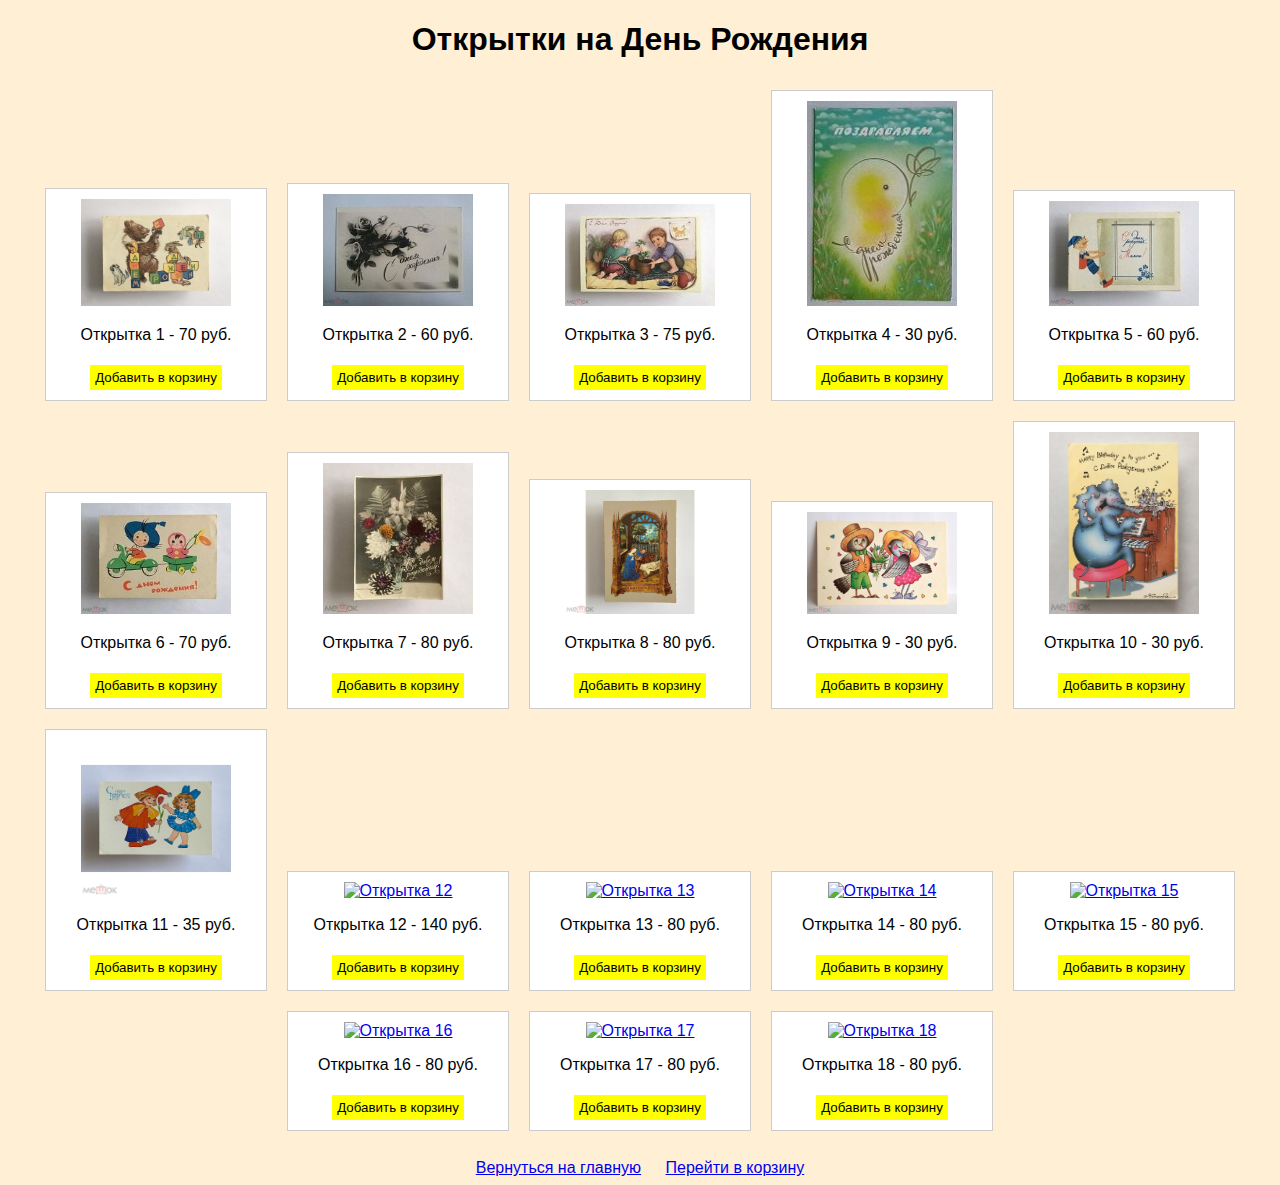
==== birthday.html @ 6f32feec "Update birthday.html" ====
<!DOCTYPE html>
<html lang="ru">
<head>
    <meta charset="UTF-8">
    <meta name="viewport" content="width=device-width, initial-scale=1.0">
    <title>Категория</title>
    <style>
        body { font-family: Arial, sans-serif; background-color: #ffefd5; text-align: center; }
        .card { display: inline-block; margin: 10px; padding: 10px; border: 1px solid #ccc; background: white; width: 200px; }
        .btn { margin-top: 5px; padding: 5px; background: yellow; border: none; cursor: pointer; }
        img { width: 150px; height: auto; }
    </style>
</head>
<body>
    <h1 id="category-title">День рождения</h1>
    <div id="cards-container"></div>
    <br>
    <a href="index.html">Вернуться на главную</a>
    <a href="cart.html" style="margin-left: 20px;">Перейти в корзину</a>
    
    <script>
        const categoryData = {
    title: "Открытки на День Рождения",
    cards: [
        { image: "images/birthday1_front.jpg", 
            back: "images/birthday1_back.jpg", 
            name: "Открытка 1", 
            description: "Яркая открытка с поздравлением!", 
            year: "1960", 
            price: "70" },
        { image: "images/birthday2_front.jpg", 
            back: "images/birthday2_back.jpg", 
            name: "Открытка 2", 
            description: "С днем рождения! Худ Афонин", 
            year: "?", 
            price: "60" },
        { image: "images/birthday3_front.jpg", 
            back: "images/birthday3_back.jpg", 
            name: "Открытка 3", 
            description: "С Днём Рождения! Расти Большой! Худ Барсукова. Современная открытка. Большой формат. Двойная", 
            year: "2009", 
            price: "75" },
        { image: "images/birthday4_front.jpg", 
            back: "images/birthday4_back.jpg", 
            name: "Открытка 4", 
            description: "Поздравляем с днем рождения! Худ. Воронин. Чистая", 
            year: "1987", 
            price: "30" },
        { image: "images/birthday5_front.jpg", 
            back: "images/birthday5_back.jpg", 
            name: "Открытка 5", 
            description: "С днём рождения Малыш! Худ А. Путина. Чистая, двойная", 
            year: "1978", 
            price: "60" },
        { image: "images/birthday6_front.jpg", 
            back: "images/birthday6_back.jpg", 
            name: "Открытка 6", 
            description: "С днём рождения! Худ Модель Почтовая карточка. Подписана", 
            year: "1963", 
            price: "70" },
        { image: "images/birthday7_front.jpg", 
            back: "images/birthday7_back.jpg", 
            name: "Открытка 7", 
            description: "С днём рождения! Поздравительная открытка. Изд г. Казань, фотокомбинат ММР ТАССР. Подписана", 
            year: "1962", 
            price: "80" },
        { image: "images/birthday8_front.webp", 
            back: "images/birthday8_back.webp", 
            name: "Открытка 8", 
            description: "Рождение Иисуса, Бурж. Гебурт Кристи Рождество Христово Изд Венгрия", 
            year: "?", 
            price: "80" },
        { image: "images/birthday9_front.jpg", 
            back: "images/birthday9_back.jpg", 
            name: "Открытка 9", 
            description: "С днём рождения! Худ Макарова. Подписана", 
            year: "1991", 
            price: "30" },
        { image: "images/birthday10_front.jpg", 
            back: "images/birthday10_back.jpg", 
            name: "Открытка 10", 
            description: "С днём рождения! Современная открытка. Подписана", 
            year: "1996", 
            price: "30" },
        { image: "images/birthday11_front.jpg", 
            back: "images/birthday11_back.jpg", 
            name: "Открытка 11", 
            description: "С днем рождения! Жукова", 
            year: "1991", 
            price: "35" },
        { image: "images/birthday12_front.jpg", 
            back: "images/birthday12_back.jpg", 
            name: "Открытка 12", 
            description: "Т. Г. Шевченко. 150 лет со дня рождения", 
            year: "1960-е гг", 
            price: "140" },
        { image: "images/birthday13_front.jpg", 
            back: "images/birthday13_back.jpg", 
            name: "Открытка 13", 
            description: "С днём рождения! Поздравительная открытка. Изд г. Казань, фотокомбинат ММР ТАССР. Подписана", 
            year: "1962", 
            price: "80" },
        { image: "images/birthday14_front.jpg", 
            back: "images/birthday14_back.jpg", 
            name: "Открытка 14", 
            description: "С днём рождения! Поздравительная открытка. Изд г. Казань, фотокомбинат ММР ТАССР. Подписана", 
            year: "1962", 
            price: "80" },
        { image: "images/birthday15_front.jpg", 
            back: "images/birthday15_back.jpg", 
            name: "Открытка 15", 
            description: "С днём рождения! Поздравительная открытка. Изд г. Казань, фотокомбинат ММР ТАССР. Подписана", 
            year: "1962", 
            price: "80" },
        { image: "images/birthday16_front.jpg", 
            back: "images/birthday16_back.jpg", 
            name: "Открытка 16", 
            description: "С днём рождения! Поздравительная открытка. Изд г. Казань, фотокомбинат ММР ТАССР. Подписана", 
            year: "1962", 
            price: "80" },
        { image: "images/birthday17_front.jpg", 
            back: "images/birthday17_back.jpg", 
            name: "Открытка 17", 
            description: "С днём рождения! Поздравительная открытка. Изд г. Казань, фотокомбинат ММР ТАССР. Подписана", 
            year: "1962", 
            price: "80" },
        { image: "images/birthday18_front.jpg", 
            back: "images/birthday18_back.jpg", 
            name: "Открытка 18", 
            description: "С днём рождения! Поздравительная открытка. Изд г. Казань, фотокомбинат ММР ТАССР. Подписана", 
            year: "1962", 
            price: "80" }
    ]
};


        document.getElementById("category-title").innerText = categoryData.title;
        const container = document.getElementById("cards-container");

        categoryData.cards.forEach(item => {
    let div = document.createElement("div");
    div.classList.add("card");
    div.innerHTML = `
        <a href="card.html?title=${encodeURIComponent(item.name)}&front=${encodeURIComponent(item.image)}&back=${encodeURIComponent(item.back)}&desc=${encodeURIComponent(item.description)}&year=${encodeURIComponent(item.year)}&price=${encodeURIComponent(item.price)}">
            <img src="${item.image}" alt="${item.name}">
        </a>
        <p>${item.name} - ${item.price} руб.</p>
        <button class="btn" onclick='addToCart(${JSON.stringify(item)})'>Добавить в корзину</button>
    `;
    container.appendChild(div);
});


        function addToCart(item) {
            let cart = JSON.parse(localStorage.getItem("cart")) || [];
            cart.push(item);
            localStorage.setItem("cart", JSON.stringify(cart));
            alert(`${item.name} добавлена в корзину!`);
        }
    </script>
</body>
</html>
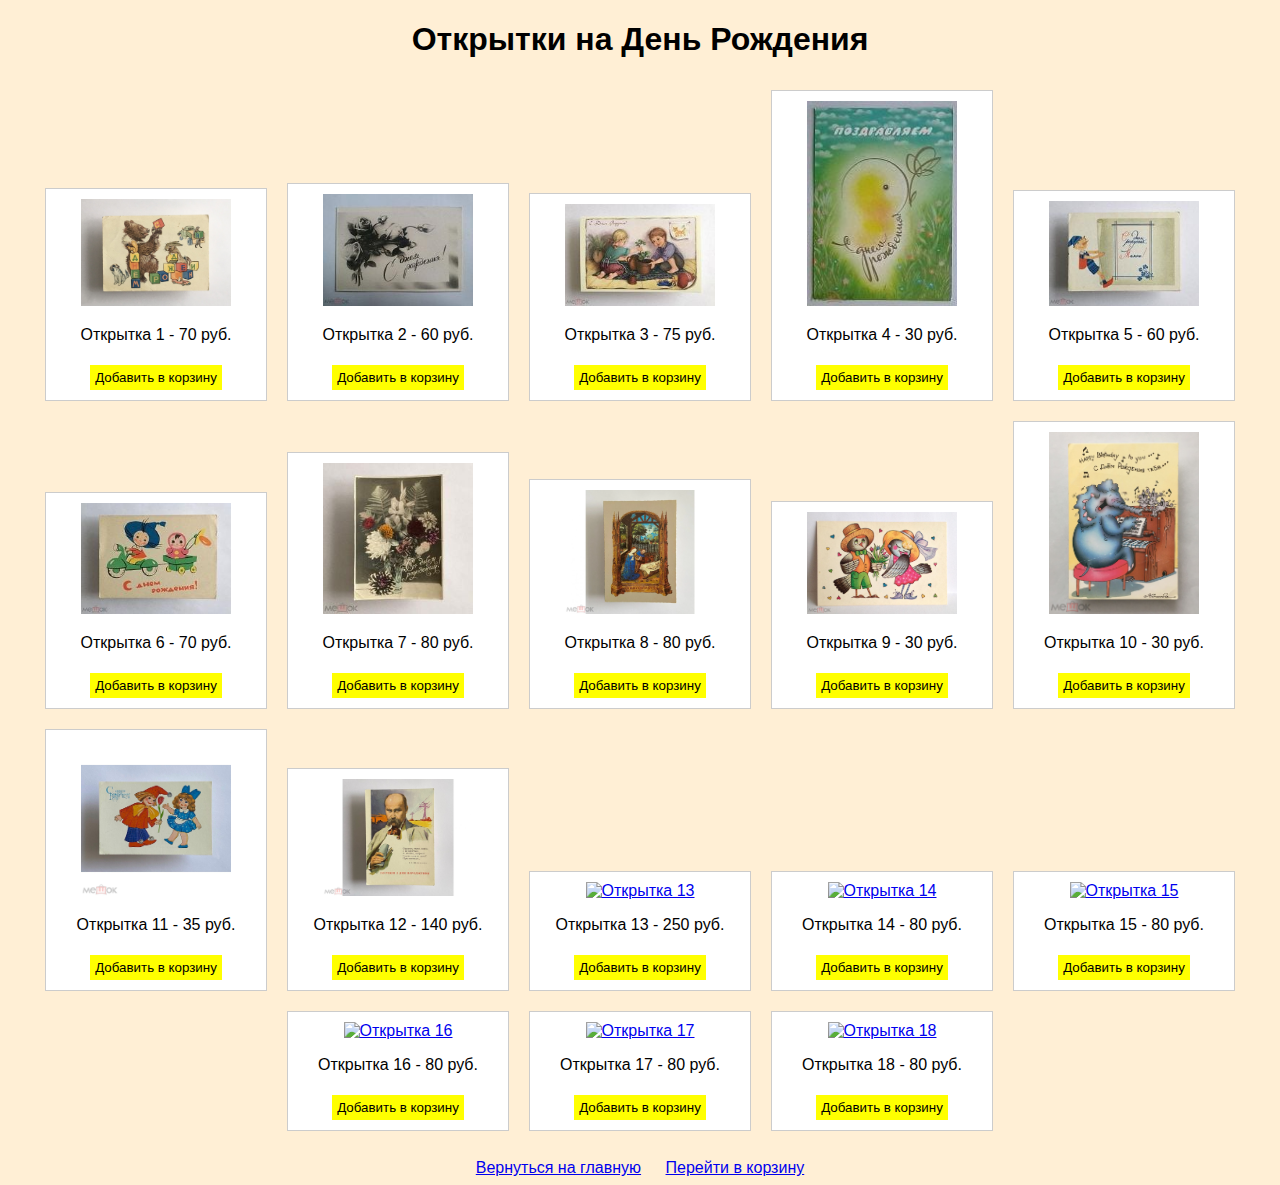
==== commit 7883dc79: "Update birthday.html" ====
--- a/birthday.html
+++ b/birthday.html
@@ -97,9 +97,9 @@
         { image: "images/birthday13_front.jpg", 
             back: "images/birthday13_back.jpg", 
             name: "Открытка 13", 
-            description: "С днём рождения! Поздравительная открытка. Изд г. Казань, фотокомбинат ММР ТАССР. Подписана", 
-            year: "1962", 
-            price: "80" },
+            description: "С Днем рождения! Худ И. Макаров. Литера В", 
+            year: "Изд Марка 1997", 
+            price: "250" },
         { image: "images/birthday14_front.jpg", 
             back: "images/birthday14_back.jpg", 
             name: "Открытка 14", 
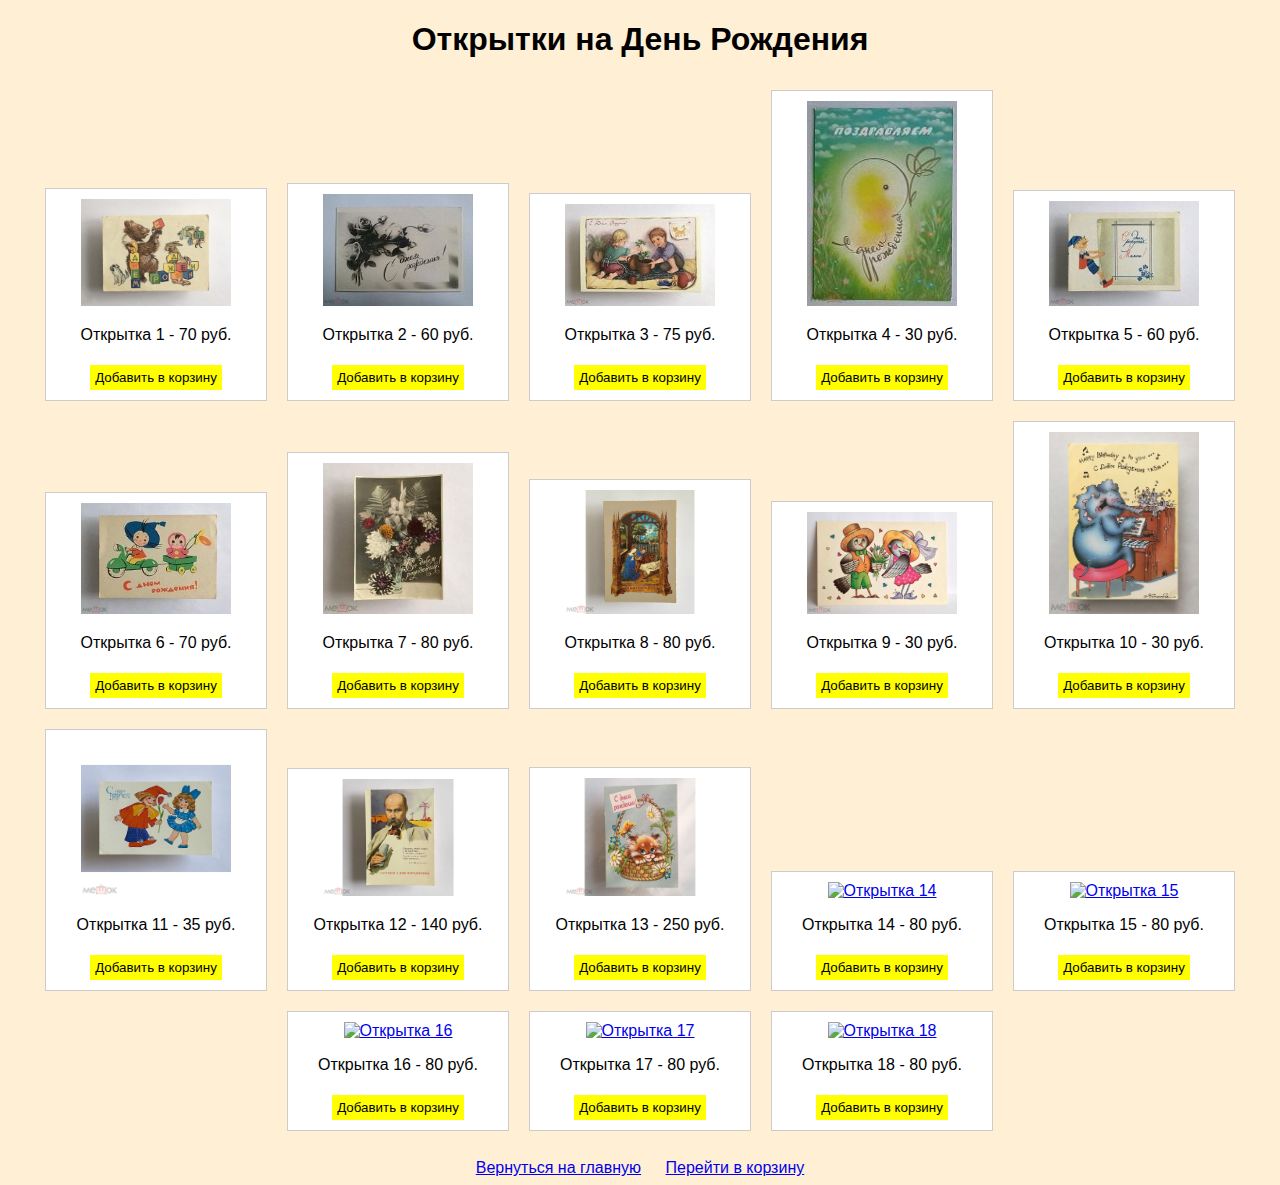
==== commit 3f18fc77: "Update birthday.html" ====
--- a/birthday.html
+++ b/birthday.html
@@ -97,8 +97,8 @@
         { image: "images/birthday13_front.jpg", 
             back: "images/birthday13_back.jpg", 
             name: "Открытка 13", 
-            description: "С Днем рождения! Худ И. Макаров. Литера В", 
-            year: "Изд Марка 1997", 
+            description: "С Днем рождения! Худ И. Макаров. Изд Марка. Литера В", 
+            year: "1997", 
             price: "250" },
         { image: "images/birthday14_front.jpg", 
             back: "images/birthday14_back.jpg", 
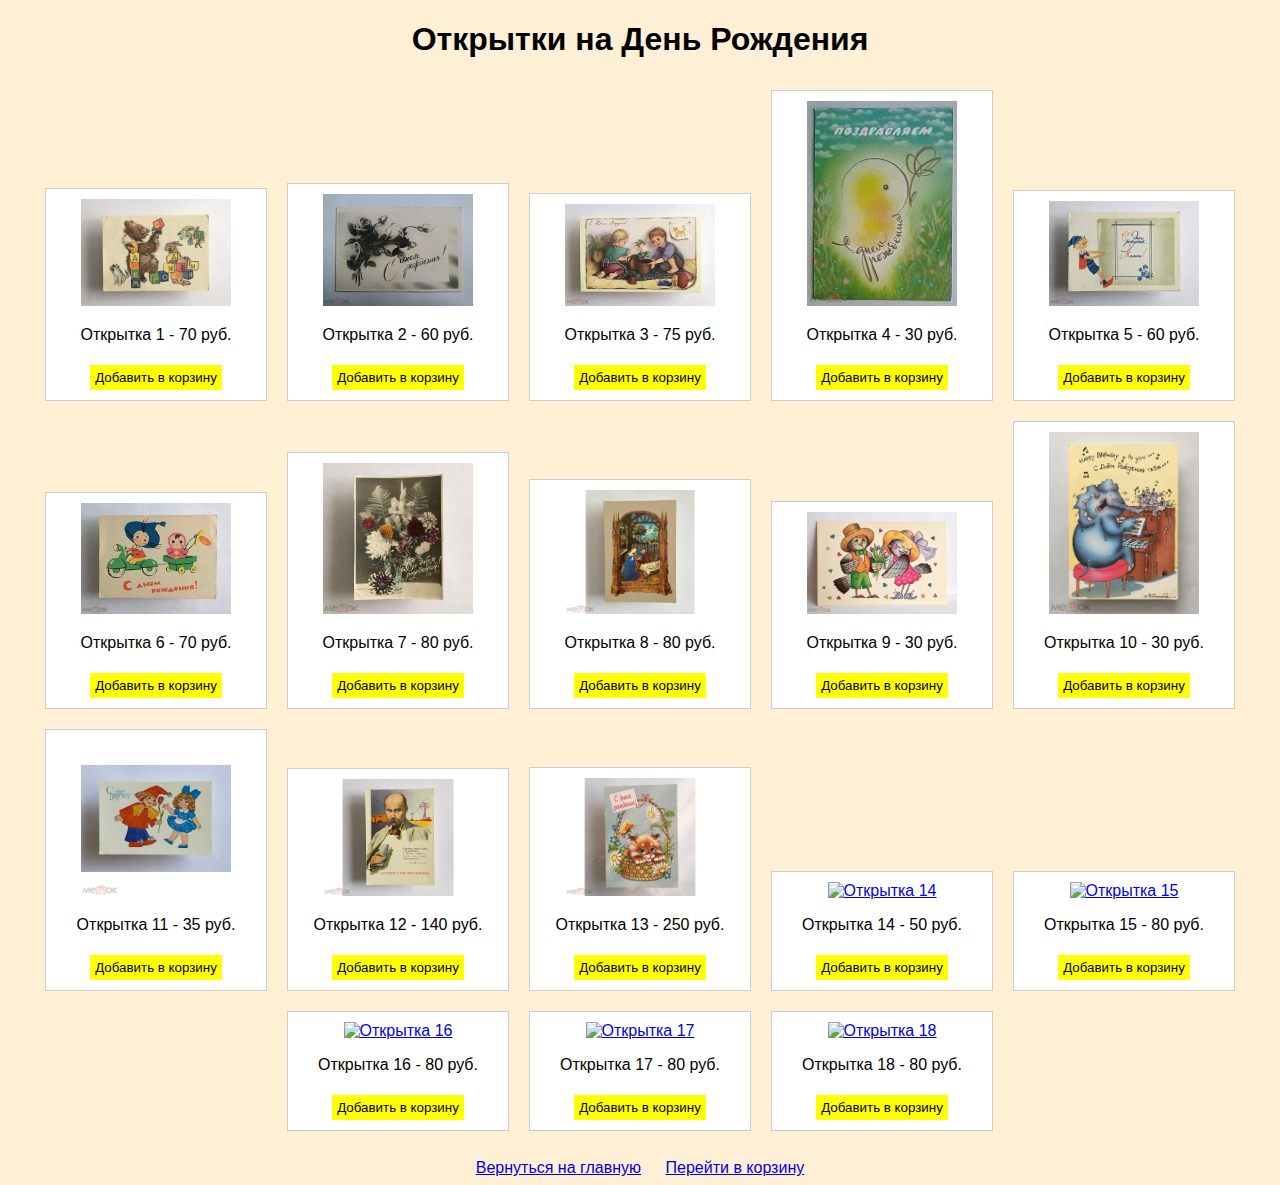
==== commit d3bfdc83: "Update birthday.html" ====
--- a/birthday.html
+++ b/birthday.html
@@ -103,9 +103,9 @@
         { image: "images/birthday14_front.jpg", 
             back: "images/birthday14_back.jpg", 
             name: "Открытка 14", 
-            description: "С днём рождения! Поздравительная открытка. Изд г. Казань, фотокомбинат ММР ТАССР. Подписана", 
-            year: "1962", 
-            price: "80" },
+            description: "Н. А. Некрасов. 150 - лет со дня рождения. Худ Н. Вихрев, Е. Вихрев", 
+            year: "1971", 
+            price: "50" },
         { image: "images/birthday15_front.jpg", 
             back: "images/birthday15_back.jpg", 
             name: "Открытка 15", 
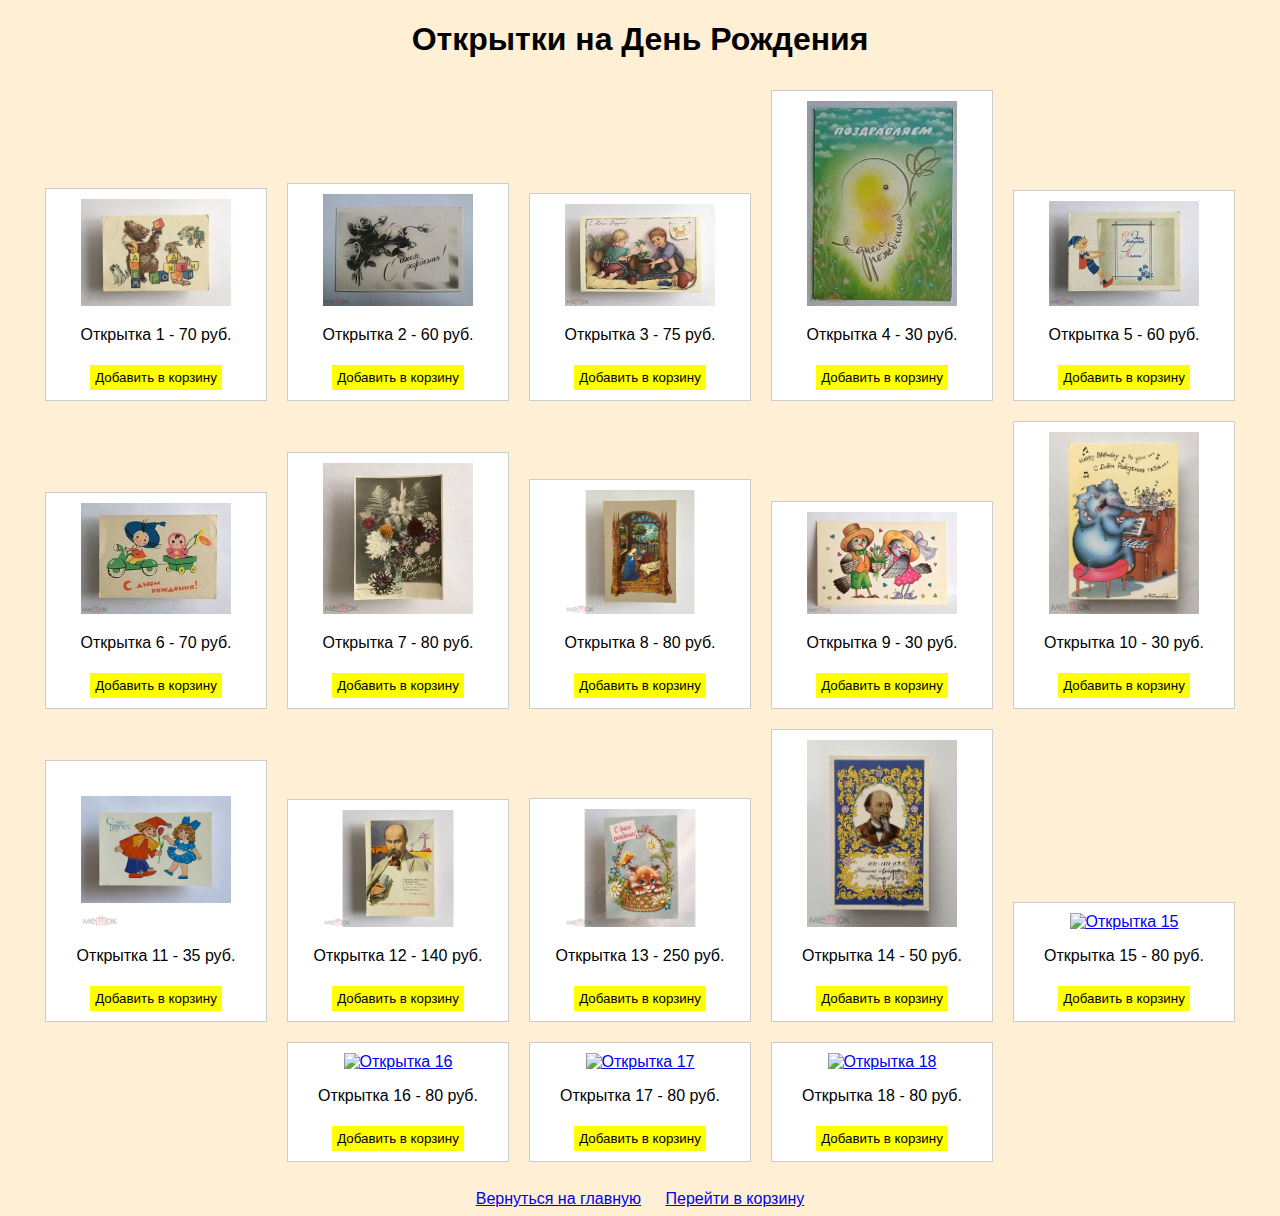
==== commit fb2f4798: "Update birthday.html" ====
--- a/birthday.html
+++ b/birthday.html
@@ -109,8 +109,8 @@
         { image: "images/birthday15_front.jpg", 
             back: "images/birthday15_back.jpg", 
             name: "Открытка 15", 
-            description: "С днём рождения! Поздравительная открытка. Изд г. Казань, фотокомбинат ММР ТАССР. Подписана", 
-            year: "1962", 
+            description: "С днём рождения! Тиснение. Подписана. Двойная", 
+            year: "1960-е гг", 
             price: "80" },
         { image: "images/birthday16_front.jpg", 
             back: "images/birthday16_back.jpg", 
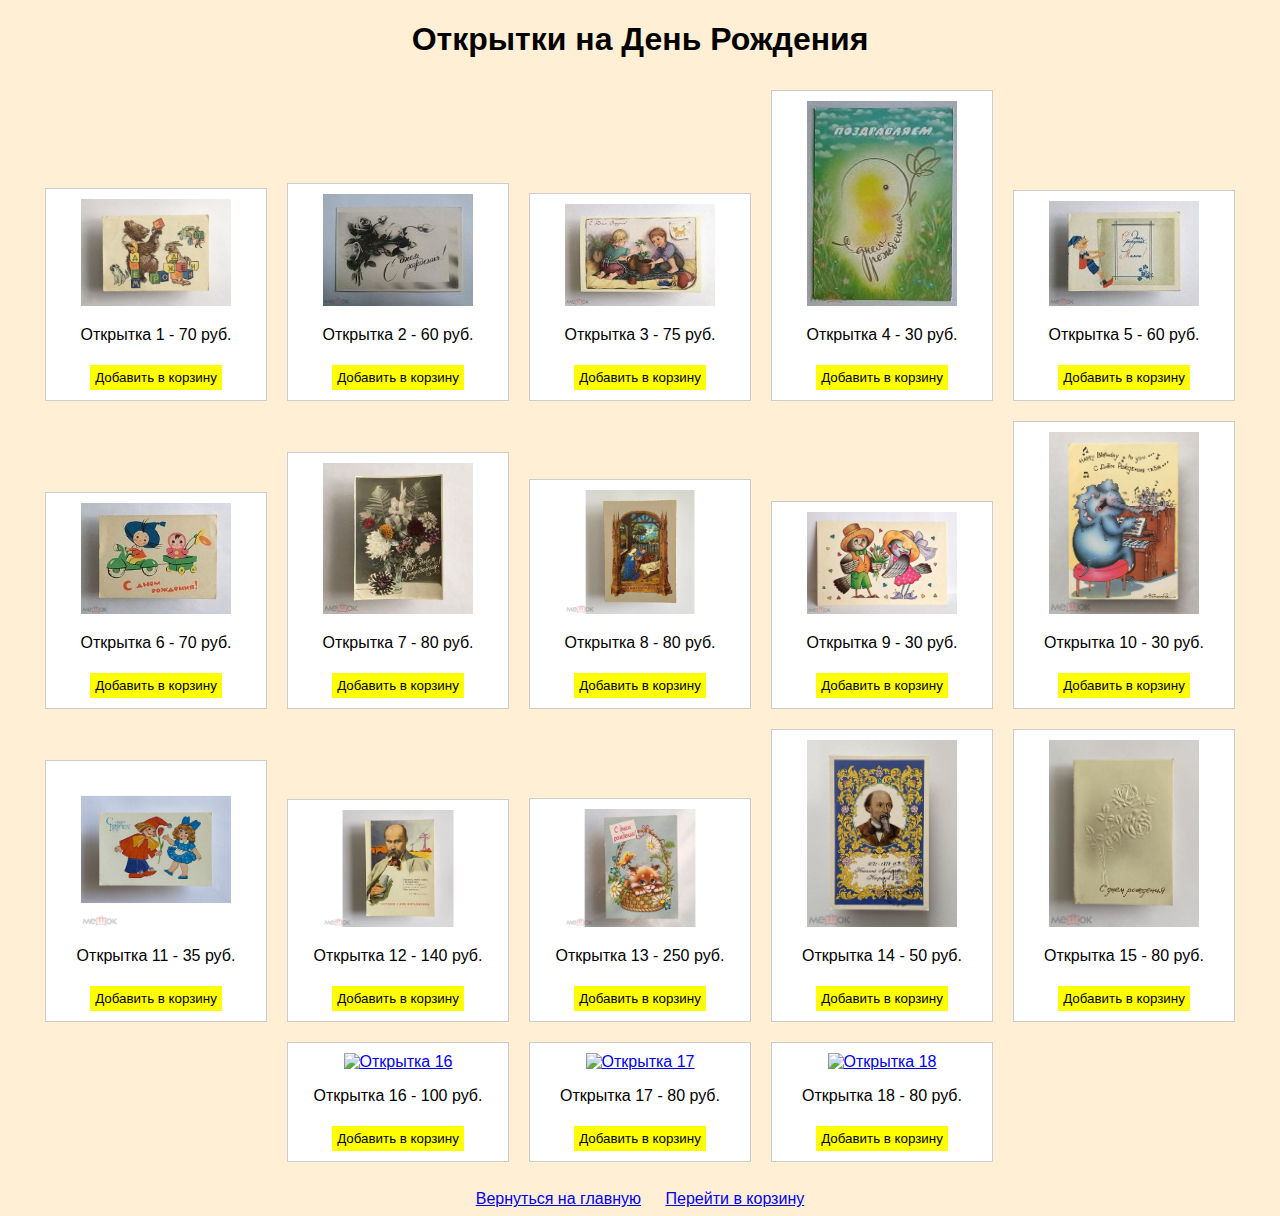
==== commit 1b480ffd: "Update birthday.html" ====
--- a/birthday.html
+++ b/birthday.html
@@ -115,9 +115,9 @@
         { image: "images/birthday16_front.jpg", 
             back: "images/birthday16_back.jpg", 
             name: "Открытка 16", 
-            description: "С днём рождения! Поздравительная открытка. Изд г. Казань, фотокомбинат ММР ТАССР. Подписана", 
-            year: "1962", 
-            price: "80" },
+            description: "В. И. Ленин. 100 лет со дня рождения. Гашение. Марка. Чистая", 
+            year: "1968", 
+            price: "100" },
         { image: "images/birthday17_front.jpg", 
             back: "images/birthday17_back.jpg", 
             name: "Открытка 17", 
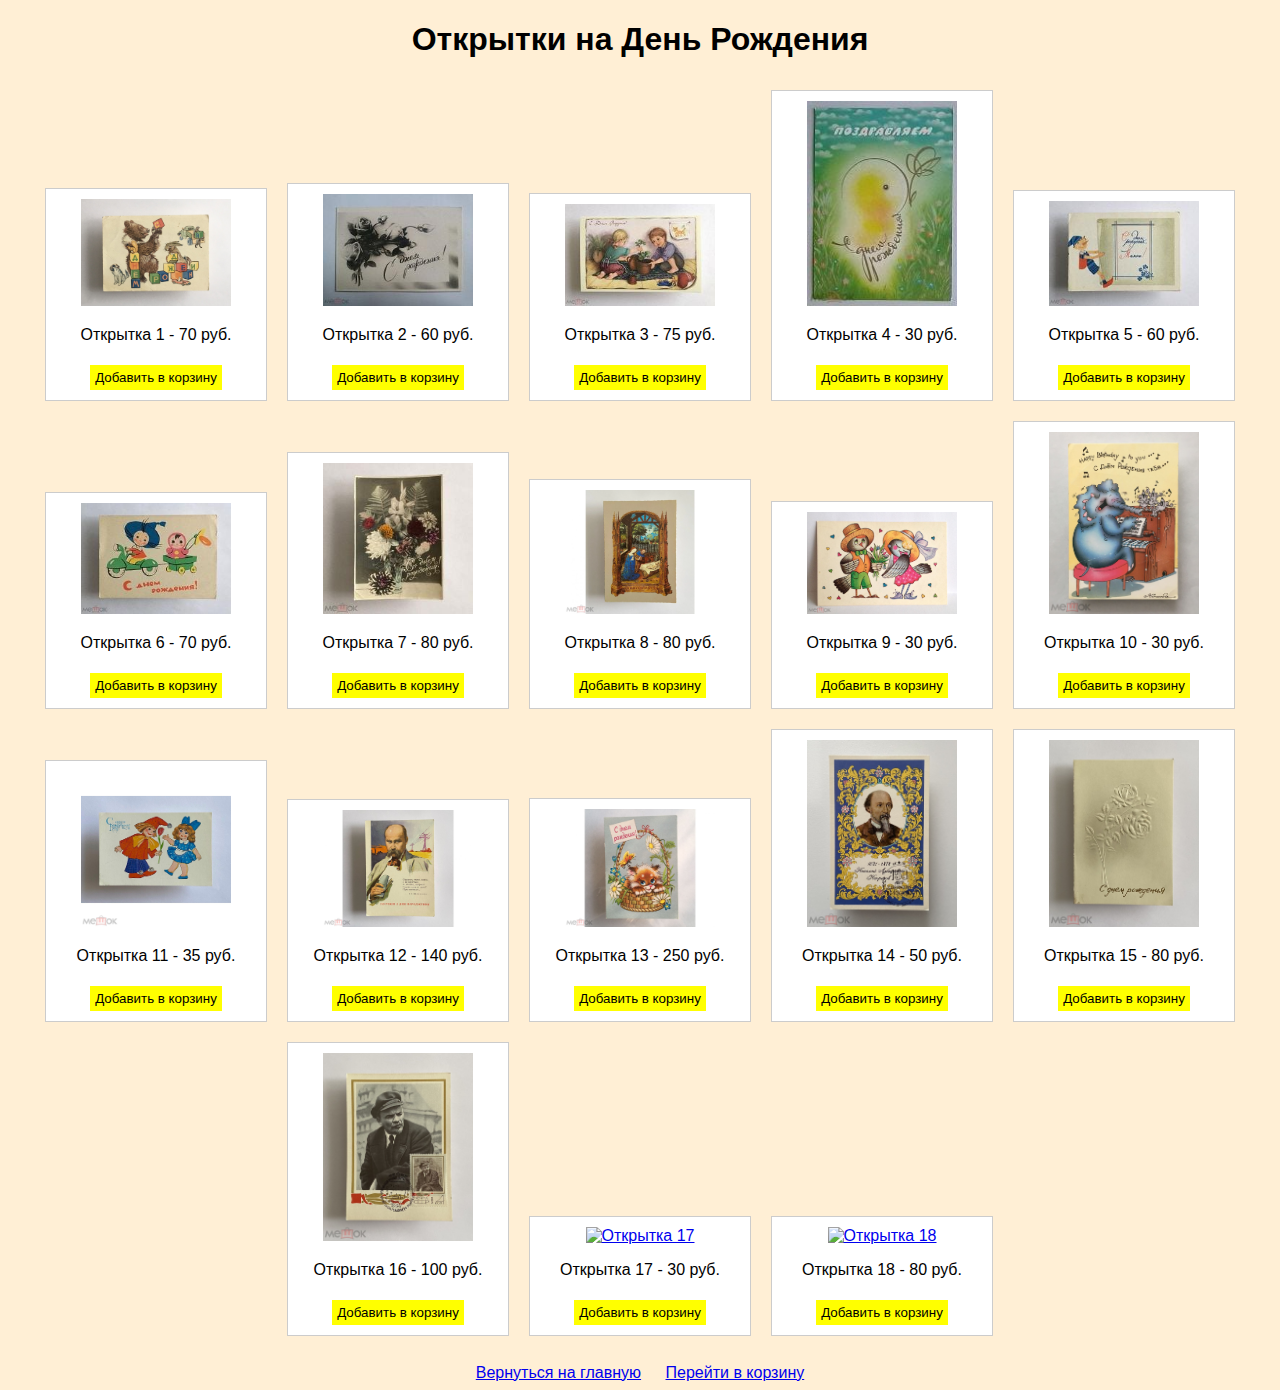
==== commit cdffa701: "Update birthday.html" ====
--- a/birthday.html
+++ b/birthday.html
@@ -121,9 +121,9 @@
         { image: "images/birthday17_front.jpg", 
             back: "images/birthday17_back.jpg", 
             name: "Открытка 17", 
-            description: "С днём рождения! Поздравительная открытка. Изд г. Казань, фотокомбинат ММР ТАССР. Подписана", 
-            year: "1962", 
-            price: "80" },
+            description: "С днём рождения! Открытка мини. Двойная. Подписана", 
+            year: "1990-е гг", 
+            price: "30" },
         { image: "images/birthday18_front.jpg", 
             back: "images/birthday18_back.jpg", 
             name: "Открытка 18", 
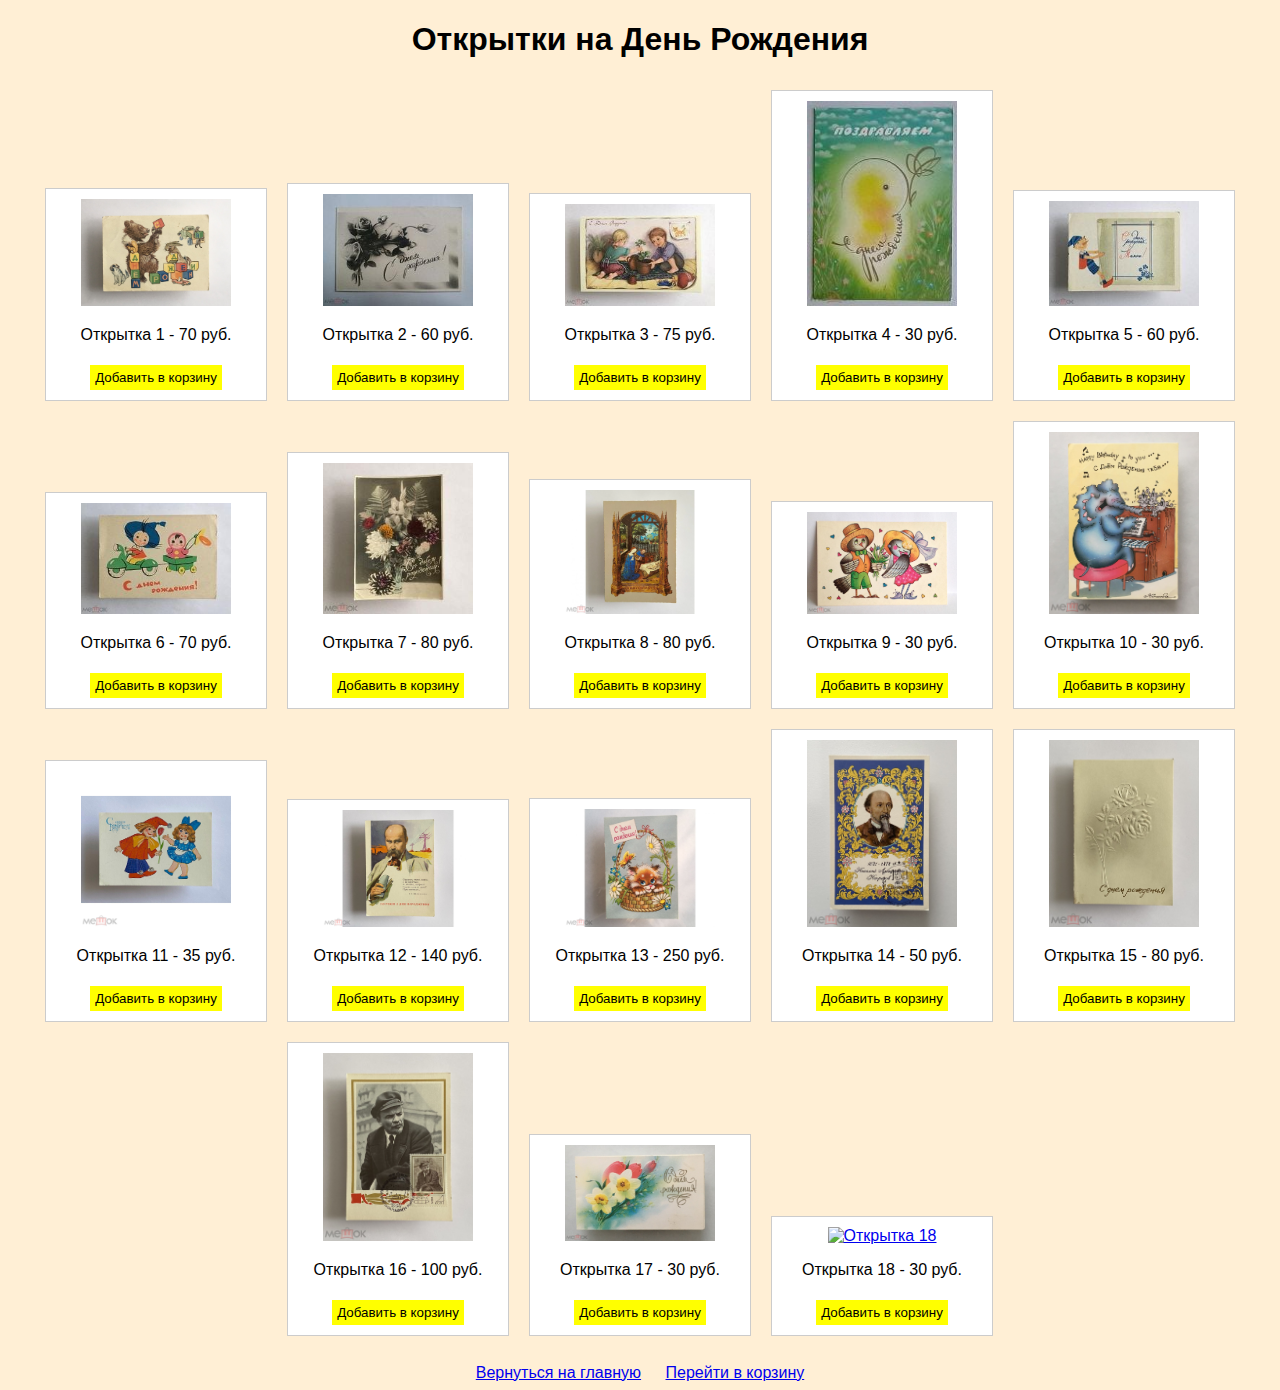
==== commit 0f43f624: "Update birthday.html" ====
--- a/birthday.html
+++ b/birthday.html
@@ -127,9 +127,9 @@
         { image: "images/birthday18_front.jpg", 
             back: "images/birthday18_back.jpg", 
             name: "Открытка 18", 
-            description: "С днём рождения! Поздравительная открытка. Изд г. Казань, фотокомбинат ММР ТАССР. Подписана", 
-            year: "1962", 
-            price: "80" }
+            description: "С днём рождения! Худ Александров. Двойная. Подписана", 
+            year: "1997", 
+            price: "30" }
     ]
 };
 
